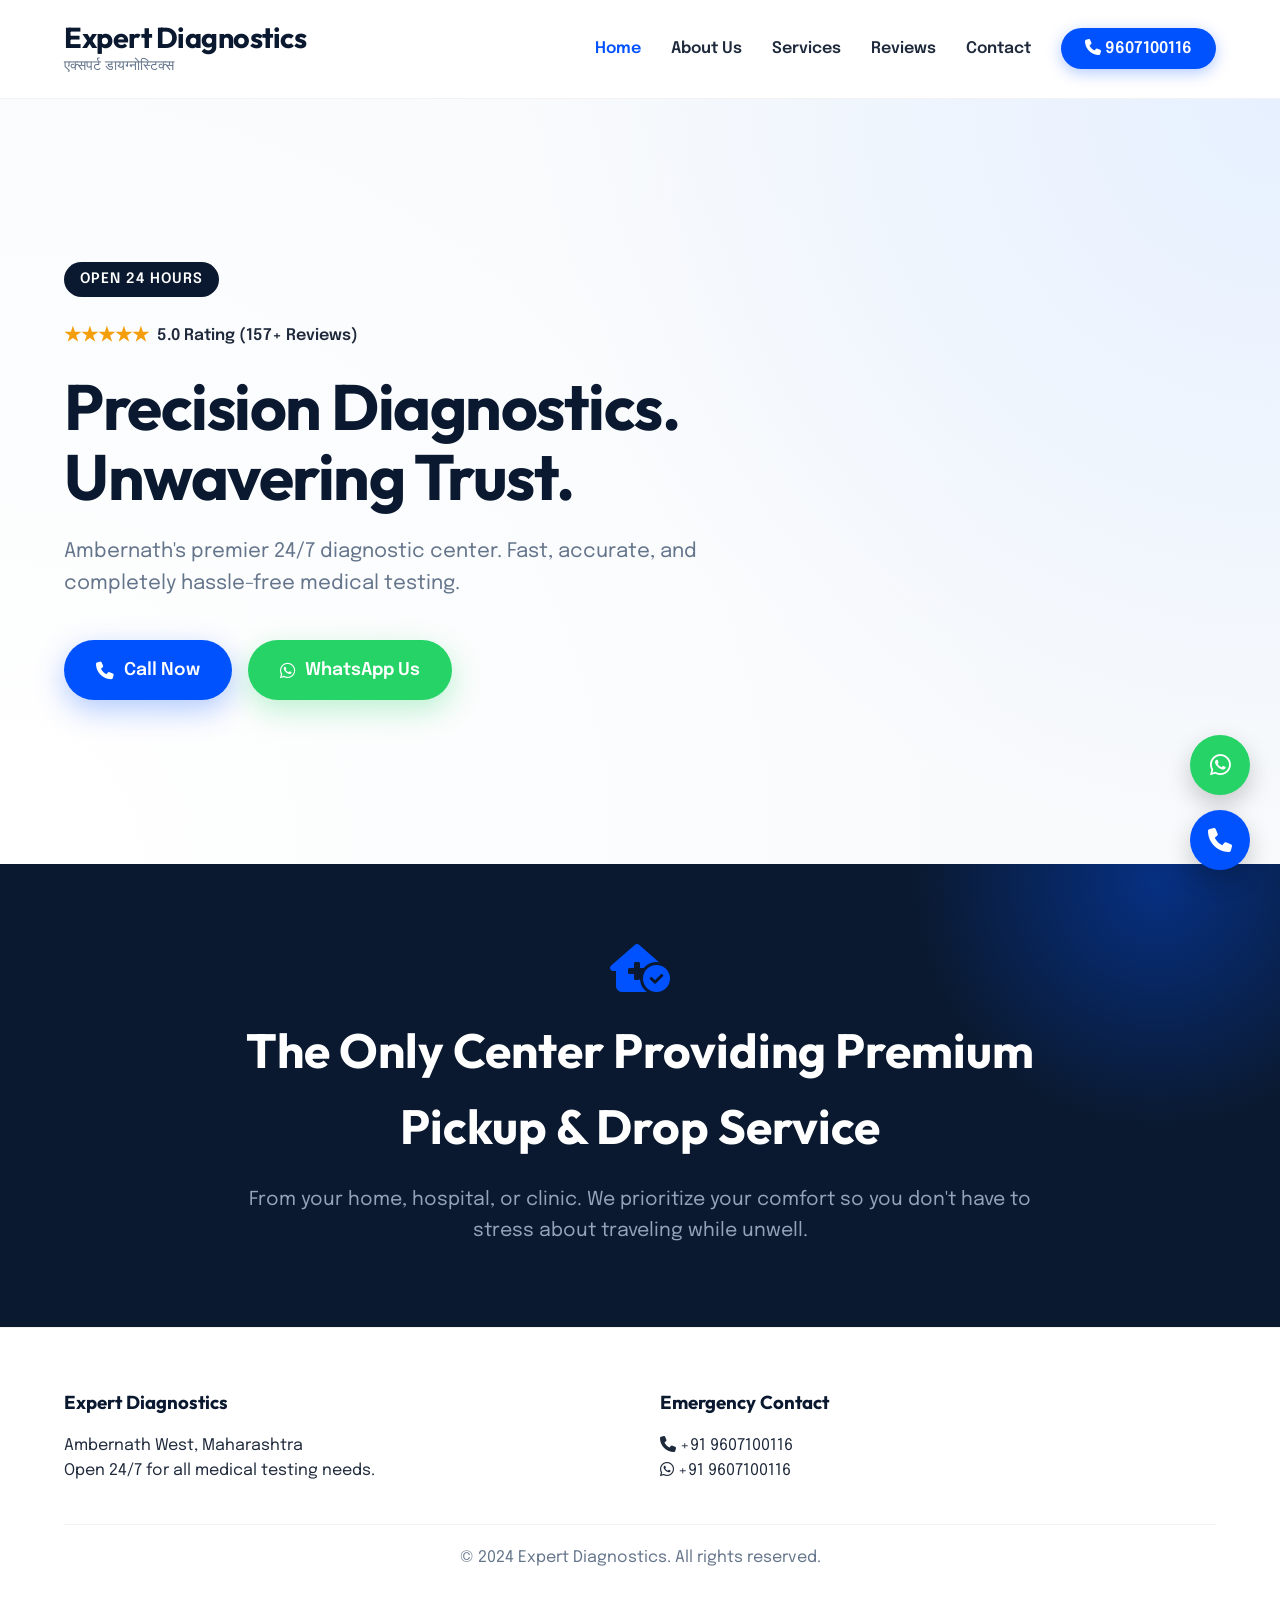
==== index.html @ 1ef9c297 "Add files via upload" ====
<!DOCTYPE html>
<html lang="en">
<head>
    <meta charset="UTF-8">
    <meta name="viewport" content="width=device-width, initial-scale=1.0">
    <title>Expert Diagnostics | 24/7 Diagnostic Center in Ambernath</title>
    <link rel="stylesheet" href="style.css">
    <link rel="stylesheet" href="https://cdnjs.cloudflare.com/ajax/libs/font-awesome/6.4.0/css/all.min.css">
</head>
<body>

    <header>
        <div class="logo">
            <a href="index.html">
                <h1>Expert Diagnostics</h1>
                <span>एक्सपर्ट डायग्नोस्टिक्स</span>
            </a>
        </div>
        
        <button class="mobile-menu-btn" aria-label="Toggle Menu">
            <i class="fa-solid fa-bars"></i>
        </button>

        <nav>
            <ul id="nav-links">
                <li><a href="index.html" style="color: var(--primary-blue);">Home</a></li>
                <li><a href="about.html">About Us</a></li>
                <li><a href="services.html">Services</a></li>
                <li><a href="reviews.html">Reviews</a></li>
                <li><a href="contact.html">Contact</a></li>
                <li><a href="tel:9607100116" class="btn-nav-call"><i class="fa-solid fa-phone"></i> 9607100116</a></li>
            </ul>
        </nav>
    </header>

    <section class="hero">
        <div class="hero-content">
            <div class="animate-up delay-1">
                <span class="badge-247">OPEN 24 HOURS</span>
                <div class="rating-badge">
                    <span class="stars">★★★★★</span>
                    <span>5.0 Rating (157+ Reviews)</span>
                </div>
            </div>
            <h1 class="animate-up delay-2">Precision Diagnostics. <br>Unwavering Trust.</h1>
            <p class="animate-up delay-3">Ambernath's premier 24/7 diagnostic center. Fast, accurate, and completely hassle-free medical testing.</p>
            <div class="hero-buttons animate-up delay-4">
                <a href="tel:9607100116" class="btn-primary"><i class="fa-solid fa-phone"></i> Call Now</a>
                <a href="https://wa.me/919607100116" class="btn-whatsapp" target="_blank"><i class="fa-brands fa-whatsapp"></i> WhatsApp Us</a>
            </div>
        </div>
    </section>

    <section class="usp-section">
        <div class="usp-content animate-up">
            <i class="fa-solid fa-house-medical-circle-check" style="font-size: 3rem; color: var(--primary-blue); margin-bottom: 20px;"></i>
            <h2>The Only Center Providing Premium Pickup & Drop Service</h2>
            <p>From your home, hospital, or clinic. We prioritize your comfort so you don't have to stress about traveling while unwell.</p>
        </div>
    </section>

    <footer>
        <div class="footer-grid">
            <div>
                <h3 style="margin-bottom: 15px;">Expert Diagnostics</h3>
                <p>Ambernath West, Maharashtra<br>Open 24/7 for all medical testing needs.</p>
            </div>
            <div>
                <h3 style="margin-bottom: 15px;">Emergency Contact</h3>
                <p><i class="fa-solid fa-phone"></i> +91 9607100116</p>
                <p><i class="fa-brands fa-whatsapp"></i> +91 9607100116</p>
            </div>
        </div>
        <div class="footer-bottom">
            <p>© 2024 Expert Diagnostics. All rights reserved.</p>
        </div>
    </footer>

    <div class="floating-buttons">
        <a href="https://wa.me/919607100116" class="float-btn float-wa" target="_blank"><i class="fa-brands fa-whatsapp"></i></a>
        <a href="tel:9607100116" class="float-btn float-call"><i class="fa-solid fa-phone"></i></a>
    </div>

    <script>
        const mobileBtn = document.querySelector('.mobile-menu-btn');
        const navLinks = document.getElementById('nav-links');
        const mobileIcon = mobileBtn.querySelector('i');

        mobileBtn.addEventListener('click', () => {
            navLinks.classList.toggle('active');
            if(navLinks.classList.contains('active')) {
                mobileIcon.classList.remove('fa-bars');
                mobileIcon.classList.add('fa-xmark');
            } else {
                mobileIcon.classList.remove('fa-xmark');
                mobileIcon.classList.add('fa-bars');
            }
        });
    </script>
</body>
</html>
---- style.css ----
@import url('https://fonts.googleapis.com/css2?family=Epilogue:wght@400;500;600&family=Outfit:wght@400;500;700;800&display=swap');

:root {
    --primary-dark: #0A192F;
    --primary-blue: #0052FF;
    --primary-light: #E6F0FF;
    --text-main: #1E293B;
    --text-muted: #64748B;
    --white: #FFFFFF;
    --gold: #F59E0B;
    --whatsapp: #25D366;
    --bg-body: #F8FAFC;
    --shadow-soft: 0 20px 40px rgba(0, 82, 255, 0.08);
    --shadow-hover: 0 30px 60px rgba(0, 82, 255, 0.15);
    --radius-lg: 24px;
    --radius-md: 16px;
}

* { margin: 0; padding: 0; box-sizing: border-box; }

body {
    font-family: 'Epilogue', sans-serif;
    color: var(--text-main);
    background-color: var(--bg-body);
    line-height: 1.6;
    overflow-x: hidden;
}

h1, h2, h3, h4 {
    font-family: 'Outfit', sans-serif;
    color: var(--primary-dark);
    font-weight: 700;
}

a { text-decoration: none; color: inherit; }

/* --- NAVIGATION --- */
header {
    background: rgba(255, 255, 255, 0.95);
    backdrop-filter: blur(12px);
    position: sticky;
    top: 0;
    z-index: 1000;
    border-bottom: 1px solid rgba(0,0,0,0.05);
    padding: 20px 5%;
    display: flex;
    justify-content: space-between;
    align-items: center;
}

.logo h1 { font-size: 1.8rem; letter-spacing: -0.5px; line-height: 1.2; }
.logo span { display: block; font-size: 0.9rem; color: var(--text-muted); font-family: 'Epilogue', sans-serif; }

nav ul { display: flex; gap: 30px; list-style: none; align-items: center; }
nav a { font-weight: 600; font-size: 1rem; transition: color 0.3s ease; }
nav a:hover { color: var(--primary-blue); }

.btn-nav-call {
    background: var(--primary-blue);
    color: var(--white);
    padding: 12px 24px;
    border-radius: 50px;
    font-weight: 600;
    box-shadow: 0 4px 15px rgba(0, 82, 255, 0.3);
    transition: transform 0.3s ease;
}
.btn-nav-call:hover { transform: translateY(-2px); color: var(--white); }

.mobile-menu-btn {
    display: none;
    background: none;
    border: none;
    font-size: 1.8rem;
    color: var(--primary-dark);
    cursor: pointer;
    z-index: 1001;
    transition: transform 0.3s ease;
}

/* --- UTILITIES & ANIMATIONS --- */
.container { max-width: 1200px; margin: 0 auto; padding: 80px 5%; }
.text-center { text-align: center; }

@keyframes slideUpFade {
    0% { opacity: 0; transform: translateY(40px); }
    100% { opacity: 1; transform: translateY(0); }
}

.animate-up {
    opacity: 0;
    animation: slideUpFade 0.8s cubic-bezier(0.16, 1, 0.3, 1) forwards;
}
.delay-1 { animation-delay: 0.1s; }
.delay-2 { animation-delay: 0.2s; }
.delay-3 { animation-delay: 0.3s; }
.delay-4 { animation-delay: 0.4s; }

/* --- HERO SECTION --- */
.hero {
    min-height: 85vh;
    display: flex;
    align-items: center;
    background: radial-gradient(circle at top right, var(--primary-light), transparent 50%),
                radial-gradient(circle at bottom left, #ffffff, var(--bg-body) 70%);
    padding: 0 5%;
}

.hero-content { max-width: 650px; }
.badge-247 {
    display: inline-block;
    background: var(--primary-dark);
    color: var(--white);
    padding: 6px 16px;
    border-radius: 30px;
    font-size: 0.9rem;
    font-weight: 600;
    margin-bottom: 24px;
    letter-spacing: 1px;
}
.rating-badge { display: flex; align-items: center; gap: 8px; margin-bottom: 20px; font-weight: 600; }
.stars { color: var(--gold); font-size: 1.2rem; }

.hero h1 { font-size: 4rem; line-height: 1.1; margin-bottom: 24px; letter-spacing: -1.5px; }
.hero p { font-size: 1.25rem; color: var(--text-muted); margin-bottom: 40px; }

.hero-buttons { display: flex; gap: 16px; }
.btn-primary, .btn-whatsapp {
    padding: 16px 32px;
    border-radius: 50px;
    font-weight: 600;
    font-size: 1.1rem;
    display: flex;
    align-items: center;
    gap: 10px;
    transition: all 0.3s ease;
}
.btn-primary { background: var(--primary-blue); color: var(--white); box-shadow: 0 10px 30px rgba(0, 82, 255, 0.3); }
.btn-primary:hover { transform: translateY(-3px); box-shadow: 0 15px 40px rgba(0, 82, 255, 0.4); }
.btn-whatsapp { background: var(--whatsapp); color: var(--white); box-shadow: 0 10px 30px rgba(37, 211, 102, 0.3); }
.btn-whatsapp:hover { transform: translateY(-3px); box-shadow: 0 15px 40px rgba(37, 211, 102, 0.4); }

/* --- USP SECTION --- */
.usp-section {
    background: var(--primary-dark);
    color: var(--white);
    padding: 80px 5%;
    position: relative;
    overflow: hidden;
}
.usp-section::before {
    content: ''; position: absolute; top: -50%; right: -10%; width: 500px; height: 500px;
    background: radial-gradient(circle, rgba(0,82,255,0.4) 0%, transparent 70%);
    border-radius: 50%;
}
.usp-content { position: relative; z-index: 2; max-width: 800px; margin: 0 auto; text-align: center; }
.usp-content h2 { color: var(--white); font-size: 3rem; margin-bottom: 20px; }
.usp-content p { font-size: 1.2rem; color: #94A3B8; }

/* --- GRIDS & CARDS --- */
.grid { display: grid; grid-template-columns: repeat(auto-fit, minmax(300px, 1fr)); gap: 30px; margin-top: 50px; }
.contact-grid { display: grid; grid-template-columns: 1fr 1fr; gap: 60px; align-items: center; }

.card {
    background: var(--white);
    padding: 40px;
    border-radius: var(--radius-lg);
    box-shadow: var(--shadow-soft);
    transition: transform 0.3s ease, box-shadow 0.3s ease;
    border: 1px solid rgba(0,0,0,0.02);
}
.card:hover { transform: translateY(-10px); box-shadow: var(--shadow-hover); }
.card h3 { font-size: 1.5rem; margin-bottom: 15px; }
.card p { color: var(--text-muted); }

/* --- FLOATING BUTTONS --- */
.floating-buttons {
    position: fixed; bottom: 30px; right: 30px; display: flex; flex-direction: column; gap: 15px; z-index: 999;
}
.float-btn {
    width: 60px; height: 60px; border-radius: 50%; display: flex; justify-content: center; align-items: center;
    color: var(--white); font-size: 1.5rem; box-shadow: 0 10px 25px rgba(0,0,0,0.2); transition: transform 0.3s;
}
.float-btn:hover { transform: scale(1.1); color: var(--white); }
.float-call { background: var(--primary-blue); }
.float-wa { background: var(--whatsapp); }

/* --- FOOTER --- */
footer { background: var(--white); padding: 60px 5% 30px; border-top: 1px solid rgba(0,0,0,0.05); }
.footer-grid { display: grid; grid-template-columns: repeat(auto-fit, minmax(250px, 1fr)); gap: 40px; margin-bottom: 40px; }
.footer-bottom { text-align: center; padding-top: 20px; border-top: 1px solid rgba(0,0,0,0.05); color: var(--text-muted); }

/* ========================================= */
/* --- RESPONSIVE MOBILE & TABLET DESIGN --- */
/* ========================================= */

/* Tablet / Small Desktop */
@media (max-width: 992px) {
    .hero h1 { font-size: 3.2rem; }
    .contact-grid { 
        grid-template-columns: 1fr; 
        gap: 40px; 
        text-align: center; 
    }
}

/* Mobile Devices */
@media (max-width: 768px) {
    /* Header & Slide-out Menu */
    header { 
        display: flex;
        flex-direction: row; /* Forces logo and button to sit side-by-side */
        justify-content: space-between;
        align-items: center;
        padding: 15px 5%; 
    }
    
    .mobile-menu-btn { 
        display: block; 
        margin-left: auto; /* This completely forces the button to the far right edge */
    }

    /* ... keep your existing nav ul code right below this ... */

    nav ul { 
        position: fixed;
        top: 0;
        right: -100%; /* Hides the menu off-screen initially */
        width: 280px;
        height: 100vh;
        background: var(--white);
        box-shadow: -10px 0 30px rgba(0, 82, 255, 0.1);
        flex-direction: column;
        justify-content: flex-start;
        padding-top: 100px;
        gap: 25px;
        transition: right 0.4s cubic-bezier(0.16, 1, 0.3, 1);
        z-index: 999;
    }

    nav ul.active { right: 0; /* Slides the menu in when button is clicked */ }
    
    nav ul li { text-align: center; width: 100%; }
    
    .btn-nav-call { display: inline-block; margin-top: 10px; }

    /* Hero Section */
    .hero { min-height: auto; padding: 60px 5%; text-align: center; }
    .hero-content { margin: 0 auto; }
    .hero h1 { font-size: 2.4rem; letter-spacing: -1px; }
    .hero p { font-size: 1.1rem; }
    
    /* Buttons Full Width */
    .hero-buttons { flex-direction: column; width: 100%; gap: 12px; }
    .btn-primary, .btn-whatsapp { justify-content: center; width: 100%; }
    
    /* USP Section */
    .usp-section { padding: 50px 5%; text-align: center; }
    .usp-content h2 { font-size: 1.8rem; }
    
    /* General Spacing & Typography */
    .container { padding: 50px 5%; }
    
    /* Fix for large inline headers on sub-pages */
    h1[style*="font-size: 3.5rem"] { font-size: 2.2rem !important; margin-bottom: 10px !important; }
    
    /* Grids */
    .grid { grid-template-columns: 1fr; gap: 20px; }
    .footer-grid { grid-template-columns: 1fr; text-align: center; gap: 30px; }
}

/* Small Phones */
@media (max-width: 480px) {
    .logo h1 { font-size: 1.5rem; }
    .hero h1 { font-size: 2rem; }
    .card { padding: 25px; }
    
    /* Shrink floating buttons slightly so they don't block text */
    .floating-buttons { bottom: 20px; right: 20px; gap: 10px; }
    .float-btn { width: 50px; height: 50px; font-size: 1.2rem; }
}
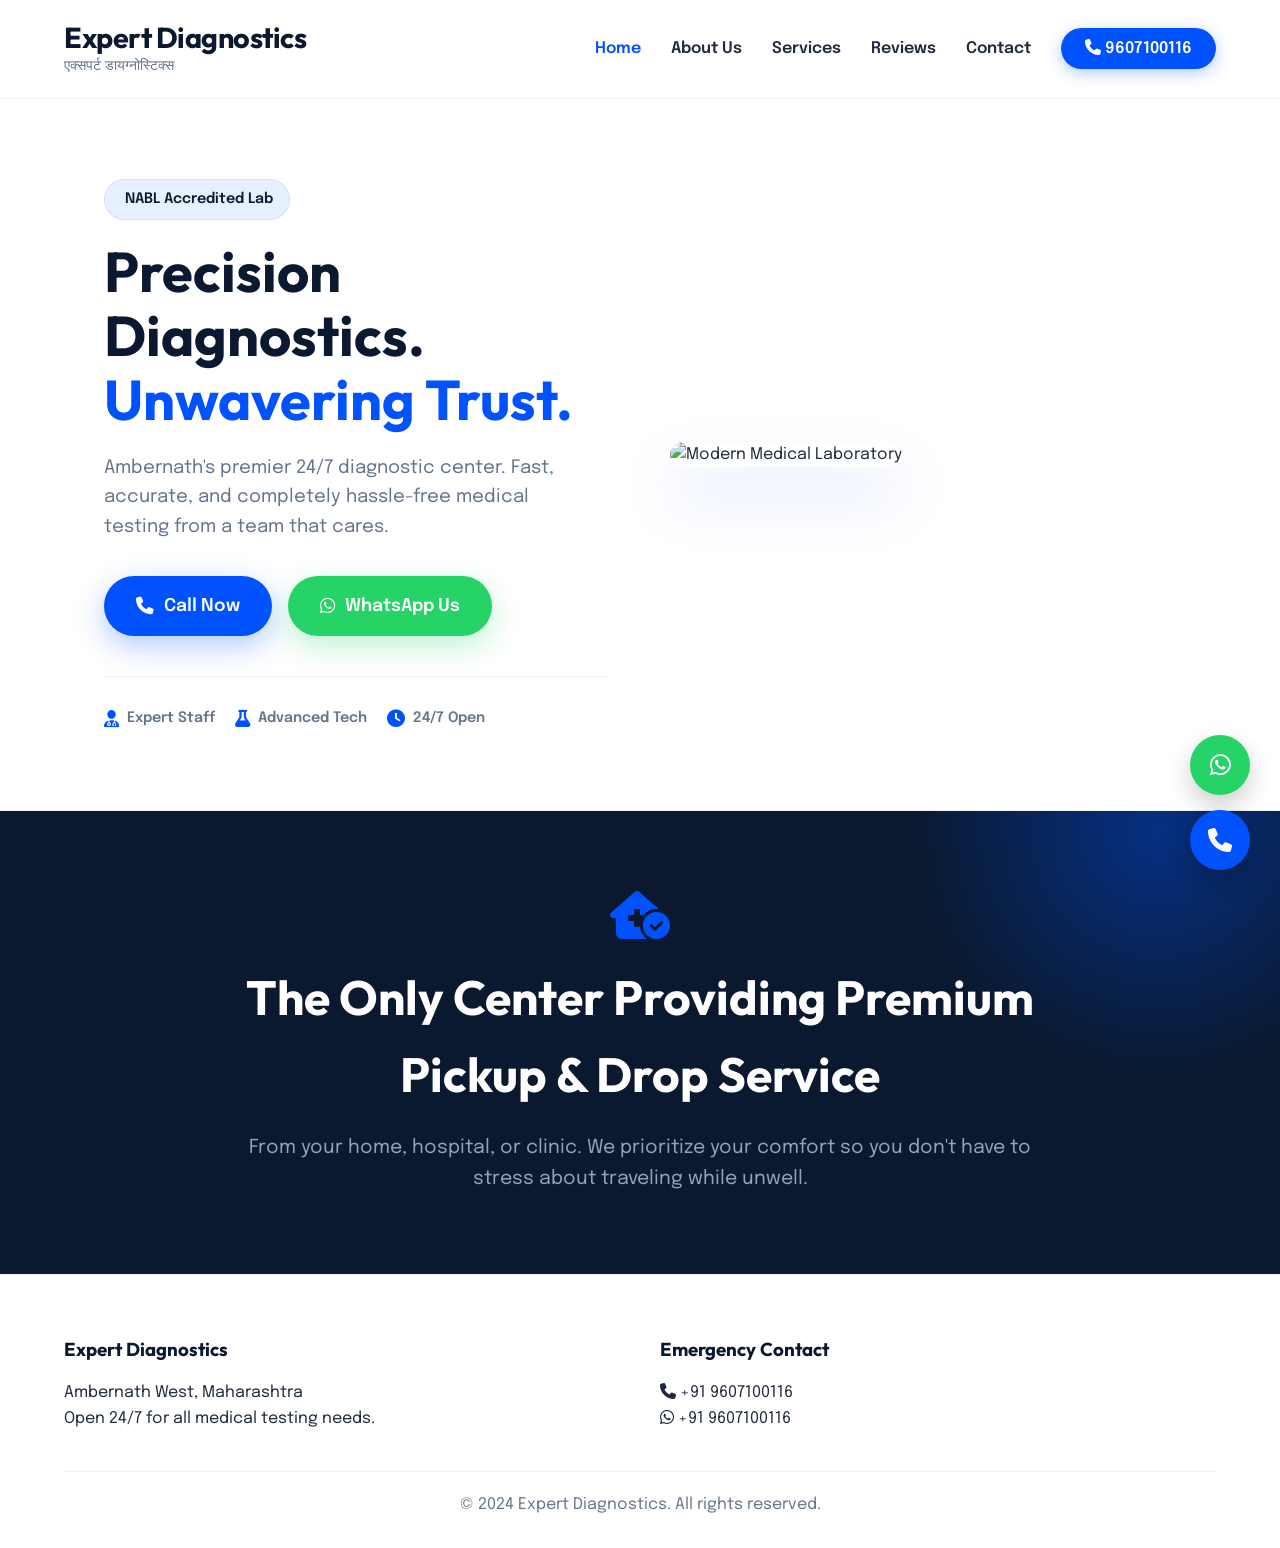
==== commit 4b159d4e: "Add files via upload" ====
--- a/index.html
+++ b/index.html
@@ -33,24 +33,32 @@
         </nav>
     </header>
 
-    <section class="hero">
-        <div class="hero-content">
-            <div class="animate-up delay-1">
-                <span class="badge-247">OPEN 24 HOURS</span>
-                <div class="rating-badge">
-                    <span class="stars">★★★★★</span>
-                    <span>5.0 Rating (157+ Reviews)</span>
+    <section class="hero-professional">
+        <div class="container hero-split">
+            <div class="hero-text animate-up delay-1">
+                <div class="trust-pill">
+                    <i class="fa-solid fa-shield-check" style="color: var(--whatsapp);"></i> NABL Accredited Lab
+                </div>
+                <h1>Precision Diagnostics.<br><span class="text-blue">Unwavering Trust.</span></h1>
+                <p>Ambernath's premier 24/7 diagnostic center. Fast, accurate, and completely hassle-free medical testing from a team that cares.</p>
+                
+                <div class="hero-buttons">
+                    <a href="tel:9607100116" class="btn-primary"><i class="fa-solid fa-phone"></i> Call Now</a>
+                    <a href="https://wa.me/919607100116" class="btn-whatsapp" target="_blank"><i class="fa-brands fa-whatsapp"></i> WhatsApp Us</a>
+                </div>
+
+                <div class="trust-indicators">
+                    <span><i class="fa-solid fa-user-doctor"></i> Expert Staff</span>
+                    <span><i class="fa-solid fa-flask"></i> Advanced Tech</span>
+                    <span><i class="fa-solid fa-clock"></i> 24/7 Open</span>
                 </div>
             </div>
-            <h1 class="animate-up delay-2">Precision Diagnostics. <br>Unwavering Trust.</h1>
-            <p class="animate-up delay-3">Ambernath's premier 24/7 diagnostic center. Fast, accurate, and completely hassle-free medical testing.</p>
-            <div class="hero-buttons animate-up delay-4">
-                <a href="tel:9607100116" class="btn-primary"><i class="fa-solid fa-phone"></i> Call Now</a>
-                <a href="https://wa.me/919607100116" class="btn-whatsapp" target="_blank"><i class="fa-brands fa-whatsapp"></i> WhatsApp Us</a>
+            
+            <div class="hero-visual animate-up delay-2">
+                <img src="https://images.unsplash.com/photo-1579684385127-1ef15d508118?ixlib=rb-4.0.3&auto=format&fit=crop&w=800&q=80" alt="Modern Medical Laboratory" class="hero-img">
             </div>
         </div>
     </section>
-
     <section class="usp-section">
         <div class="usp-content animate-up">
             <i class="fa-solid fa-house-medical-circle-check" style="font-size: 3rem; color: var(--primary-blue); margin-bottom: 20px;"></i>
--- a/style.css
+++ b/style.css
@@ -18,12 +18,17 @@
 
 * { margin: 0; padding: 0; box-sizing: border-box; }
 
+html, body {
+    overflow-x: hidden;
+    width: 100%;
+    position: relative;
+}
+
 body {
     font-family: 'Epilogue', sans-serif;
     color: var(--text-main);
     background-color: var(--bg-body);
     line-height: 1.6;
-    overflow-x: hidden;
 }
 
 h1, h2, h3, h4 {
@@ -189,6 +194,74 @@
 .footer-grid { display: grid; grid-template-columns: repeat(auto-fit, minmax(250px, 1fr)); gap: 40px; margin-bottom: 40px; }
 .footer-bottom { text-align: center; padding-top: 20px; border-top: 1px solid rgba(0,0,0,0.05); color: var(--text-muted); }
 
+/* --- UPGRADED HERO STYLES --- */
+.hero-professional {
+    background-color: var(--white);
+    padding: 40px 0 80px;
+    border-bottom: 1px solid rgba(0,0,0,0.05);
+}
+
+.hero-split {
+    display: grid;
+    grid-template-columns: 1fr 1fr;
+    gap: 60px;
+    align-items: center;
+    padding: 40px 5% 0;
+}
+
+.trust-pill {
+    display: inline-block;
+    background: var(--primary-light);
+    color: var(--primary-dark);
+    padding: 8px 16px;
+    border-radius: 30px;
+    font-size: 0.9rem;
+    font-weight: 600;
+    margin-bottom: 20px;
+    border: 1px solid rgba(0, 82, 255, 0.1);
+}
+
+.text-blue { color: var(--primary-blue); }
+
+.hero-professional h1 { font-size: 3.5rem; line-height: 1.15; margin-bottom: 20px; }
+.hero-professional p { font-size: 1.15rem; color: var(--text-muted); margin-bottom: 35px; max-width: 90%; }
+
+.trust-indicators {
+    display: flex;
+    gap: 20px;
+    margin-top: 40px;
+    padding-top: 30px;
+    border-top: 1px solid rgba(0,0,0,0.05);
+}
+
+.trust-indicators span {
+    font-size: 0.9rem;
+    font-weight: 600;
+    color: var(--text-muted);
+    display: flex;
+    align-items: center;
+    gap: 8px;
+}
+
+.trust-indicators i { color: var(--primary-blue); font-size: 1.1rem; }
+
+.hero-img {
+    width: 100%;
+    border-radius: var(--radius-lg);
+    box-shadow: var(--shadow-hover);
+    object-fit: cover;
+    height: 500px;
+}
+
+/* Add this to your existing @media (max-width: 992px) section */
+@media (max-width: 992px) {
+    .hero-split { grid-template-columns: 1fr; text-align: center; gap: 40px; }
+    .hero-professional p { margin: 0 auto 30px; }
+    .hero-buttons { justify-content: center; }
+    .trust-indicators { justify-content: center; flex-wrap: wrap; }
+    .hero-img { height: 350px; }
+}
+
 /* ========================================= */
 /* --- RESPONSIVE MOBILE & TABLET DESIGN --- */
 /* ========================================= */
@@ -205,6 +278,30 @@
 
 /* Mobile Devices */
 @media (max-width: 768px) {
+    /* --- MOBILE HERO BACKGROUND FIX --- */
+    .hero-professional {
+        /* Applies the image to the background with a beautiful frosted white overlay */
+        background-image: linear-gradient(rgba(255, 255, 255, 0.85), rgba(255, 255, 255, 0.98)), 
+                          url('https://images.unsplash.com/photo-1579684385127-1ef15d508118?ixlib=rb-4.0.3&auto=format&fit=crop&w=800&q=80');
+        background-size: cover;
+        background-position: center;
+        padding: 50px 0 60px;
+    }
+
+    /* Hides the normal stacked image so it doesn't show up twice */
+    .hero-visual {
+        display: none; 
+    }
+
+    /* Adds a sleek glass effect behind the trust icons so they pop */
+    .trust-indicators {
+        background: rgba(255, 255, 255, 0.6);
+        backdrop-filter: blur(8px);
+        padding: 20px 10px;
+        border-radius: var(--radius-md);
+        border: 1px solid rgba(0, 82, 255, 0.1);
+        margin-top: 30px;
+    }
     /* Header & Slide-out Menu */
     header { 
         display: flex;
